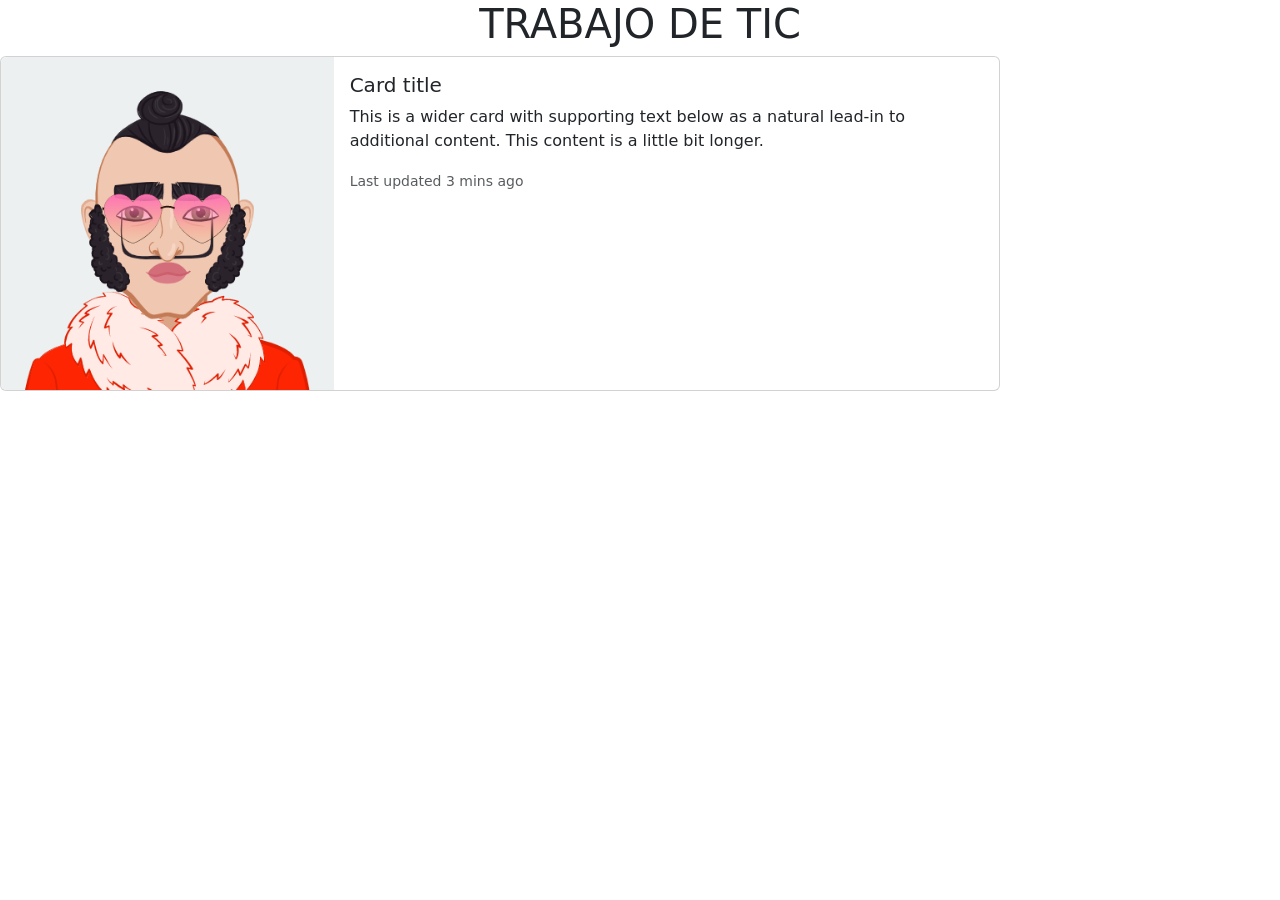
==== index.html @ 36b84c6f "He hecho lo primero Termine de hacer una serie de cosas y puse una tarjeta , titulo y mi avatar" ====
<!doctype html>
<html lang="es">
<head>
  <meta charset="utf-8">
  <meta name="viewport" content="width=device-width, initial-scale=1">
  <title>TITULO</title>
  <link href="https://cdn.jsdelivr.net/npm/bootstrap@5.3.8/dist/css/bootstrap.min.css" rel="stylesheet" integrity="sha384-sRIl4kxILFvY47J16cr9ZwB07vP4J8+LH7qKQnuqkuIAvNWLzeN8tE5YBujZqJLB" crossorigin="anonymous">
  <link rel="stylesheet" href="./css/estilos.css">
</head>
<body class="back">

  <h1 class="title text-center">TRABAJO DE TIC</h1>

  <div class="card mb-3" style="max-width: 1000px;">
    <div class="row g-0">
      <div class="col-md-4">
        <img src="img1/AvatarMaker.png" class="img-fluid rounded-start">
      </div>
      <div class="col-md-8">
        <div class="card-body">
          <h5 class="card-title ">Card title</h5>
          <p class="card-text">This is a wider card with supporting text below as a natural lead-in to additional content. This content is a little bit longer.</p>
          <p class="card-text"><small class="text-body-secondary">Last updated 3 mins ago</small></p>
        </div>
      </div>
    </div>
  </div>


  <script src="https://cdn.jsdelivr.net/npm/bootstrap@5.3.8/dist/js/bootstrap.bundle.min.js" integrity="sha384-FKyoEForCGlyvwx9Hj09JcYn3nv7wiPVlz7YYwJrWVcXK/BmnVDxM+D2scQbITxI" crossorigin="anonymous"></script>
</body>
</html>
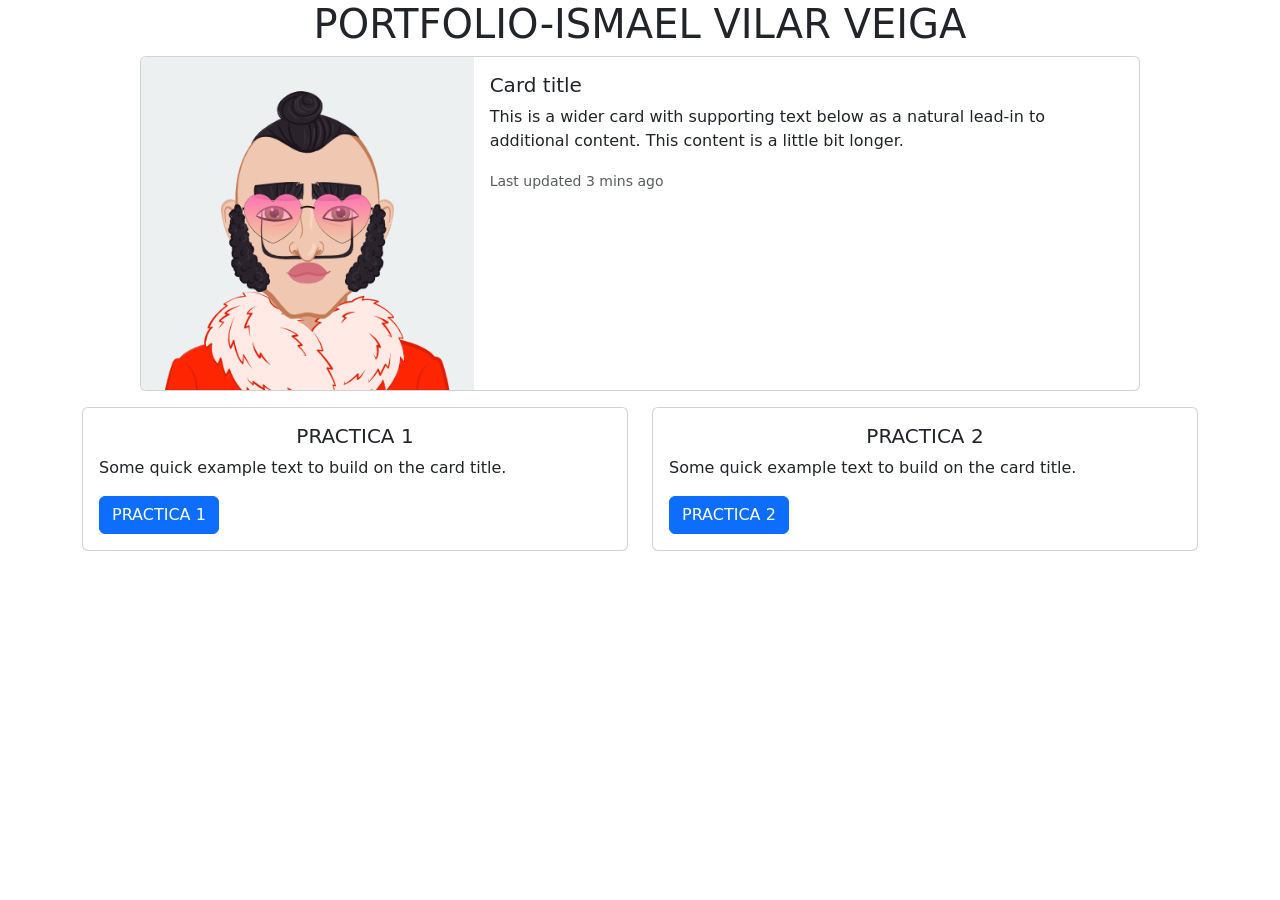
==== commit 7c6eb020: "he hecho unas tarjetas He creado unas tarjetas que van a cada una de mis practicas" ====
--- a/index.html
+++ b/index.html
@@ -1,32 +1,58 @@
-<!doctype html>
-<html lang="es">
-<head>
-  <meta charset="utf-8">
-  <meta name="viewport" content="width=device-width, initial-scale=1">
-  <title>TITULO</title>
-  <link href="https://cdn.jsdelivr.net/npm/bootstrap@5.3.8/dist/css/bootstrap.min.css" rel="stylesheet" integrity="sha384-sRIl4kxILFvY47J16cr9ZwB07vP4J8+LH7qKQnuqkuIAvNWLzeN8tE5YBujZqJLB" crossorigin="anonymous">
-  <link rel="stylesheet" href="./css/estilos.css">
-</head>
-<body class="back">
+  <!doctype html>
+  <html lang="es">
+  <head>
+    <meta charset="utf-8">
+    <meta name="viewport" content="width=device-width, initial-scale=1">
+    <title>TITULO</title>
+    <link href="https://cdn.jsdelivr.net/npm/bootstrap@5.3.8/dist/css/bootstrap.min.css" rel="stylesheet" integrity="sha384-sRIl4kxILFvY47J16cr9ZwB07vP4J8+LH7qKQnuqkuIAvNWLzeN8tE5YBujZqJLB" crossorigin="anonymous">
+    <link rel="stylesheet" href="./css/estilos.css">
+  </head>
+  <body class="back">
 
-  <h1 class="title text-center">TRABAJO DE TIC</h1>
-
-  <div class="card mb-3" style="max-width: 1000px;">
-    <div class="row g-0">
-      <div class="col-md-4">
-        <img src="img1/AvatarMaker.png" class="img-fluid rounded-start">
-      </div>
-      <div class="col-md-8">
-        <div class="card-body">
-          <h5 class="card-title ">Card title</h5>
-          <p class="card-text">This is a wider card with supporting text below as a natural lead-in to additional content. This content is a little bit longer.</p>
-          <p class="card-text"><small class="text-body-secondary">Last updated 3 mins ago</small></p>
+    <h1 class="title text-center">PORTFOLIO-ISMAEL VILAR VEIGA</h1>
+    <div class="d-flex justify-content-center">
+    <div class="card mb-3" style="max-width: 1000px;">
+      <div class="row g-0">
+        <div class="col-md-4">
+          <img src="img1/AvatarMaker.png" class="img-fluid rounded-start">
+        </div>
+        <div class="col-md-8">
+          <div class="card-body">
+            <h5 class="card-title ">Card title</h5>
+            <p class="card-text">This is a wider card with supporting text below as a natural lead-in to additional content. This content is a little bit longer.</p>
+            <p class="card-text"><small class="text-body-secondary">Last updated 3 mins ago</small></p>
+          </div>
+         </div>
         </div>
       </div>
     </div>
-  </div>
 
+    <div class="container">
+      <div class="row">
+    
+        <div class="col-md-6">
+          <div class="card">
+            <div class="card-body">
+              <h5 class="card-title text-center">PRACTICA 1</h5>
+              <p class="card-text">Some quick example text to build on the card title.</p>
+              <a href="file:///Z:/Ejercicio1/index.html" class="btn btn-primary">PRACTICA 1</a>
+            </div>
+          </div>
+        </div>
+    
+        <div class="col-md-6">
+          <div class="card">
+            <div class="card-body">
+              <h5 class="card-title text-center">PRACTICA 2</h5>
+              <p class="card-text">Some quick example text to build on the card title.</p>
+              <a href="file:///Z:/Salidasprofesionales/index.html" class="btn btn-primary">PRACTICA 2</a>
+            </div>
+          </div>
+        </div>
+    
+      </div>
+    </div>
 
-  <script src="https://cdn.jsdelivr.net/npm/bootstrap@5.3.8/dist/js/bootstrap.bundle.min.js" integrity="sha384-FKyoEForCGlyvwx9Hj09JcYn3nv7wiPVlz7YYwJrWVcXK/BmnVDxM+D2scQbITxI" crossorigin="anonymous"></script>
-</body>
-</html>+    <script src="https://cdn.jsdelivr.net/npm/bootstrap@5.3.8/dist/js/bootstrap.bundle.min.js" integrity="sha384-FKyoEForCGlyvwx9Hj09JcYn3nv7wiPVlz7YYwJrWVcXK/BmnVDxM+D2scQbITxI" crossorigin="anonymous"></script>
+  </body>
+  </html>
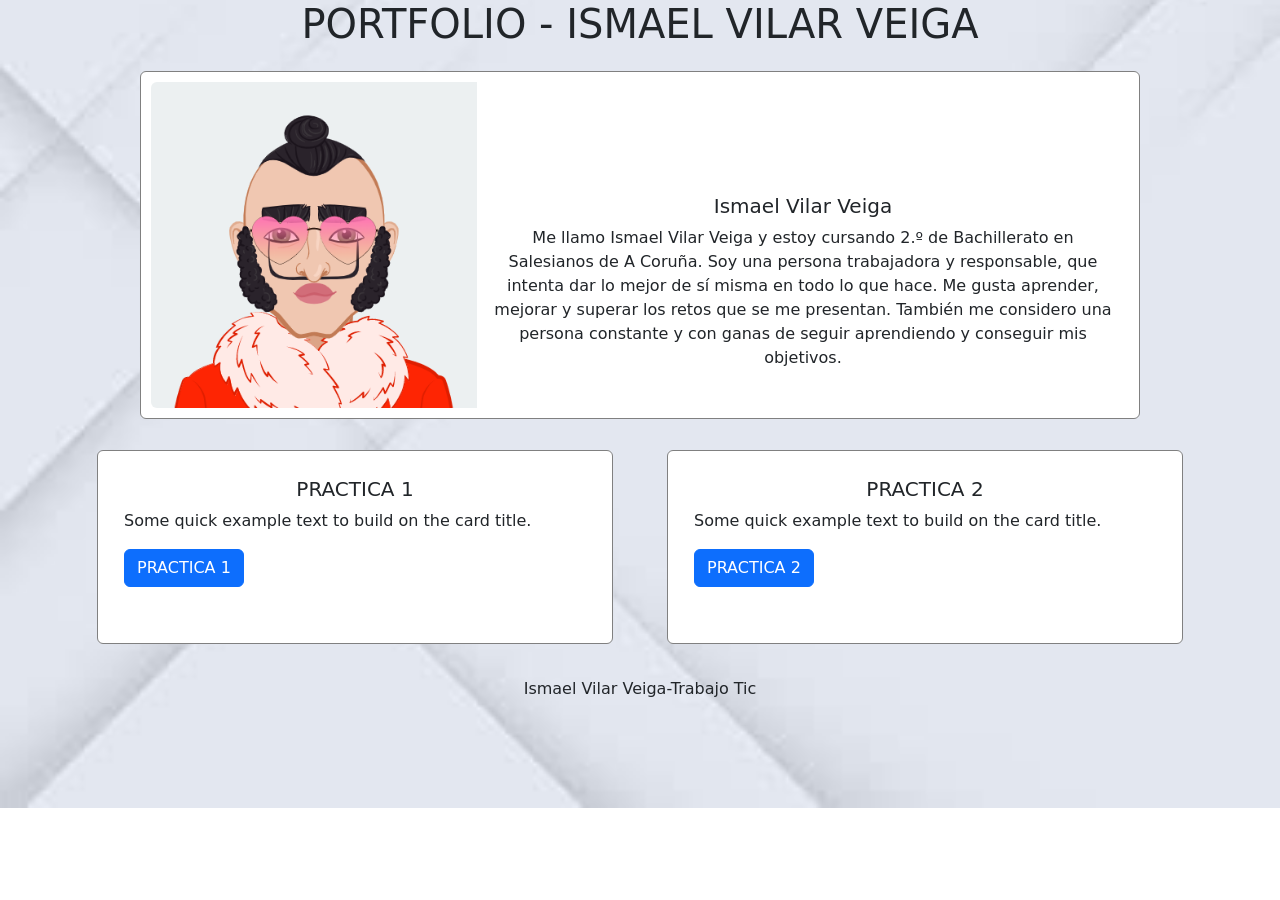
==== commit 84ad4e9d: "hice unos cambios Puse un fondo en el css, y puse un footer y tambien añadi una descrpcion mia" ====
--- a/index.html
+++ b/index.html
@@ -9,7 +9,7 @@
   </head>
   <body class="back">
 
-    <h1 class="title text-center">PORTFOLIO-ISMAEL VILAR VEIGA</h1>
+    <h1 class="title text-center">PORTFOLIO - ISMAEL VILAR VEIGA</h1>
     <div class="d-flex justify-content-center">
     <div class="card mb-3" style="max-width: 1000px;">
       <div class="row g-0">
@@ -18,9 +18,10 @@
         </div>
         <div class="col-md-8">
           <div class="card-body">
-            <h5 class="card-title ">Card title</h5>
-            <p class="card-text">This is a wider card with supporting text below as a natural lead-in to additional content. This content is a little bit longer.</p>
-            <p class="card-text"><small class="text-body-secondary">Last updated 3 mins ago</small></p>
+            <br></br>
+            <br></br>
+            <h5 class="card-title text-center">Ismael Vilar Veiga</h5>
+            <p class="card-text text-center">Me llamo Ismael Vilar Veiga y estoy cursando 2.º de Bachillerato en Salesianos de A Coruña. Soy una persona trabajadora y responsable, que intenta dar lo mejor de sí misma en todo lo que hace. Me gusta aprender, mejorar y superar los retos que se me presentan. También me considero una persona constante y con ganas de seguir aprendiendo y conseguir mis objetivos.</p>
           </div>
          </div>
         </div>
@@ -53,6 +54,12 @@
       </div>
     </div>
 
+    <br></br>
+
+    <footer class="text-center">
+      Ismael Vilar Veiga-Trabajo Tic
+    </footer>
+
     <script src="https://cdn.jsdelivr.net/npm/bootstrap@5.3.8/dist/js/bootstrap.bundle.min.js" integrity="sha384-FKyoEForCGlyvwx9Hj09JcYn3nv7wiPVlz7YYwJrWVcXK/BmnVDxM+D2scQbITxI" crossorigin="anonymous"></script>
   </body>
   </html>
--- a/css/estilos.css
+++ b/css/estilos.css
@@ -0,0 +1,145 @@
+body {
+    background-image: url("../img1/fondo1.jpg");
+    background-size: cover;
+    background-position: center;
+    background-repeat: no-repeat;
+  }
+  .card-img-top {
+      width: 100%;
+      height: 280px;
+      object-fit: cover;
+  }
+  .conclusion {
+    border: 2px solid rgb(207, 226, 255) !important;
+  }
+  .btn.vinicius.fs-5 { 
+      background-color: rgb(255, 255, 255) ;
+      border: none ;
+      color: rgb(0, 0, 0) ;
+      box-shadow: none ;
+  }
+  .quesiquesitoquesi {
+    background-color: transparent;
+    color: rgb(0, 0, 0);
+    text-align: center;
+    padding: 10px;
+  }
+  .carousel-item img {
+    width: 100%;
+    height: 400px;
+    object-fit: cover;
+    transition: opacity 4s ease-in-out;
+  }
+  .card {
+      margin: 15px;
+      padding: 10px;
+      border: 1px solid gray;
+  }
+  .body {
+      font-family: Arial, sans-serif;
+      color: rgb(0, 0, 0);
+  }
+  
+  .h1, h2, h3 {
+      color: rgb(0, 0, 0);
+  }
+  
+  .a {
+      text-decoration: none;
+  }
+  
+  
+  * {
+      box-sizing: border-box;
+  }
+  
+  body {
+      margin: 0;
+      overflow-x: hidden;
+  }
+  
+  img {
+      max-width: 100%;
+      height: auto;
+  }
+  
+  
+  h1 {
+      font-size: 2.5rem;
+      text-align: center;
+  }
+  
+  
+  .card {
+      height: 100%;
+  }
+  
+  .card-img-top {
+      width: 100%;
+      height: 280px;
+      object-fit: cover;
+  }
+  
+  
+  .table-responsive {
+      width: 100%;
+      overflow-x: auto;
+  }
+  
+  
+  .carousel-item img {
+      width: 100%;
+      height: 400px;
+      object-fit: cover;
+  }
+  
+  
+  .navbar {
+      width: 100%;
+  }
+  
+  
+  a:focus-visible,
+  button:focus-visible {
+      outline: 3px solid orange;
+      outline-offset: 3px;
+  }
+  
+  
+  @media (max-width: 768px) {
+      h1 {
+          font-size: 2rem;
+      }
+  
+      .carousel-item img {
+          height: 300px;
+      }
+  
+      .container {
+          padding-left: 15px;
+          padding-right: 15px;
+      }
+  }
+  
+  
+  @media (max-width: 576px) {
+      h1 {
+          font-size: 1.6rem;
+      }
+  
+      h2 {
+          font-size: 1.3rem;
+      }
+  
+      .carousel-item img {
+          height: 220px;
+      }
+  
+      .card-img-top {
+          height: 220px;
+      }
+  
+      p {
+          font-size: 0.95rem;
+      }
+  }
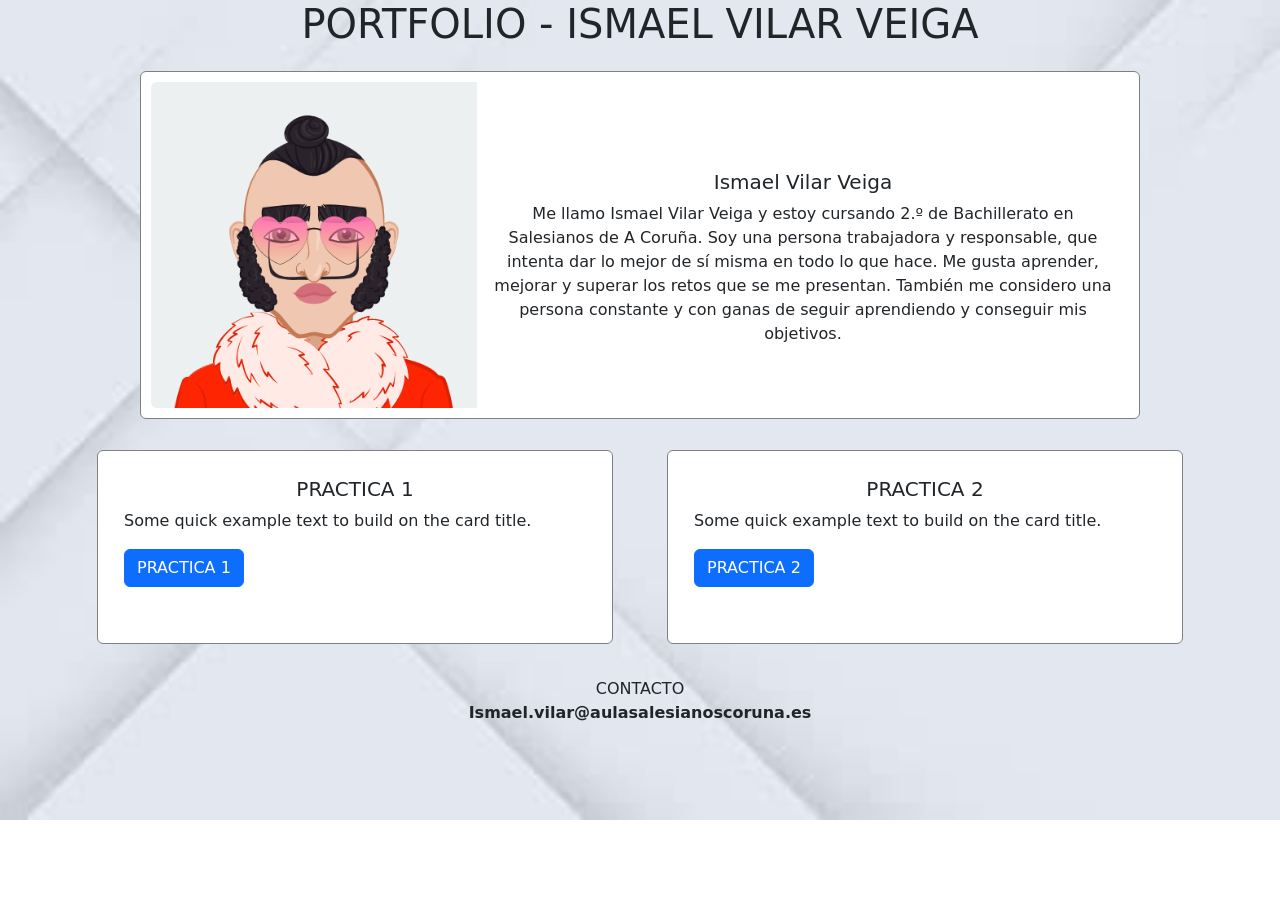
==== commit 5a613162: "Hice otras ideas Puse un titulo, cree un nuevo footer,..." ====
--- a/index.html
+++ b/index.html
@@ -3,7 +3,7 @@
   <head>
     <meta charset="utf-8">
     <meta name="viewport" content="width=device-width, initial-scale=1">
-    <title>TITULO</title>
+    <title>MIS PRÁCTICAS</title>
     <link href="https://cdn.jsdelivr.net/npm/bootstrap@5.3.8/dist/css/bootstrap.min.css" rel="stylesheet" integrity="sha384-sRIl4kxILFvY47J16cr9ZwB07vP4J8+LH7qKQnuqkuIAvNWLzeN8tE5YBujZqJLB" crossorigin="anonymous">
     <link rel="stylesheet" href="./css/estilos.css">
   </head>
@@ -18,8 +18,9 @@
         </div>
         <div class="col-md-8">
           <div class="card-body">
-            <br></br>
-            <br></br>
+            <br>
+            <br>
+            <br>
             <h5 class="card-title text-center">Ismael Vilar Veiga</h5>
             <p class="card-text text-center">Me llamo Ismael Vilar Veiga y estoy cursando 2.º de Bachillerato en Salesianos de A Coruña. Soy una persona trabajadora y responsable, que intenta dar lo mejor de sí misma en todo lo que hace. Me gusta aprender, mejorar y superar los retos que se me presentan. También me considero una persona constante y con ganas de seguir aprendiendo y conseguir mis objetivos.</p>
           </div>
@@ -57,7 +58,7 @@
     <br></br>
 
     <footer class="text-center">
-      Ismael Vilar Veiga-Trabajo Tic
+      CONTACTO<br><strong>Ismael.vilar@aulasalesianoscoruna.es</strong>
     </footer>
 
     <script src="https://cdn.jsdelivr.net/npm/bootstrap@5.3.8/dist/js/bootstrap.bundle.min.js" integrity="sha384-FKyoEForCGlyvwx9Hj09JcYn3nv7wiPVlz7YYwJrWVcXK/BmnVDxM+D2scQbITxI" crossorigin="anonymous"></script>
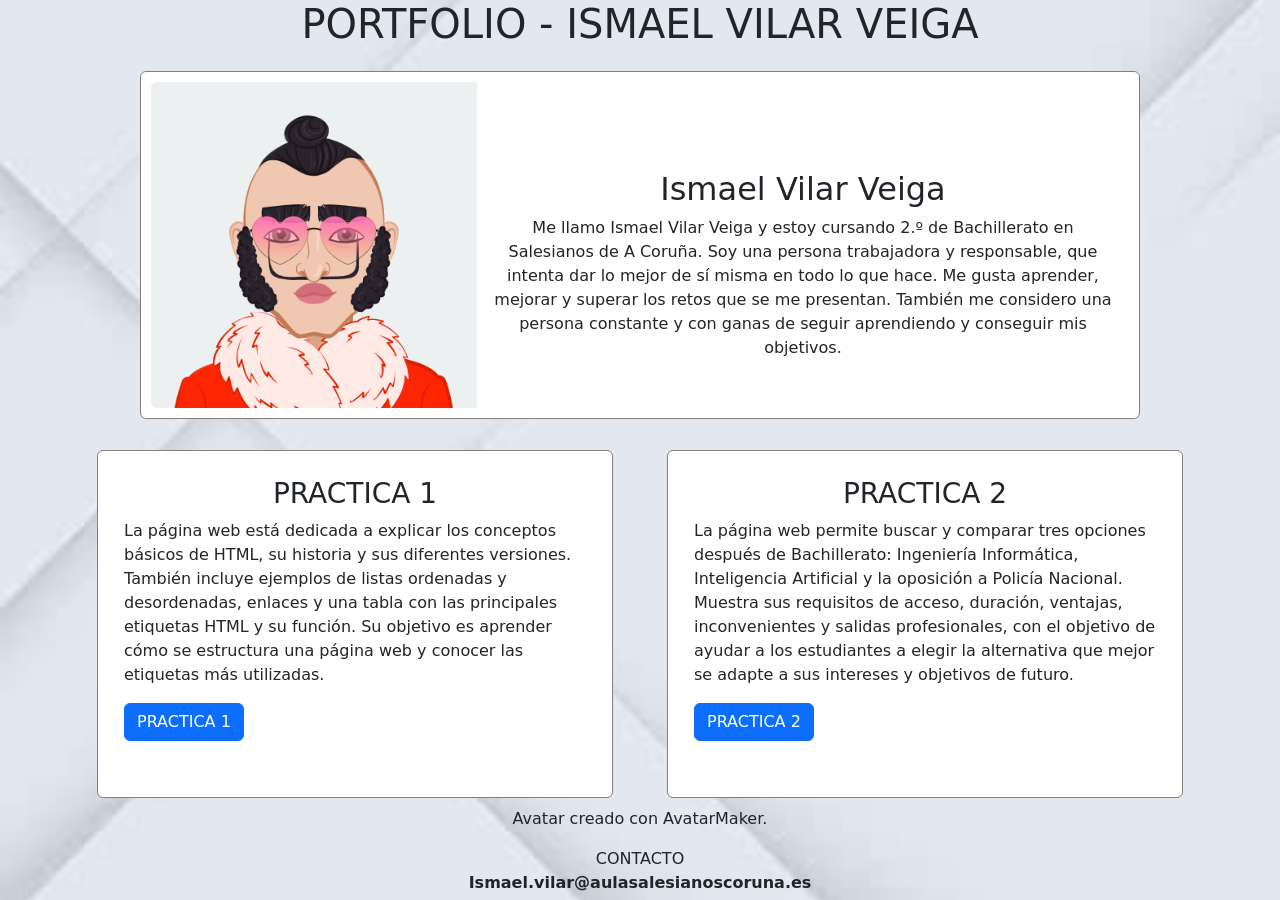
==== commit f0f0cd28: "ultimos cambios hice una serie de cambios para corregir los  errores" ====
--- a/index.html
+++ b/index.html
@@ -1,66 +1,78 @@
-  <!doctype html>
-  <html lang="es">
-  <head>
+  
+<!doctype html>
+<html lang="es">
+<head>
     <meta charset="utf-8">
     <meta name="viewport" content="width=device-width, initial-scale=1">
     <title>MIS PRÁCTICAS</title>
     <link href="https://cdn.jsdelivr.net/npm/bootstrap@5.3.8/dist/css/bootstrap.min.css" rel="stylesheet" integrity="sha384-sRIl4kxILFvY47J16cr9ZwB07vP4J8+LH7qKQnuqkuIAvNWLzeN8tE5YBujZqJLB" crossorigin="anonymous">
     <link rel="stylesheet" href="./css/estilos.css">
-  </head>
-  <body class="back">
+</head>
+
+<body class="back">
 
     <h1 class="title text-center">PORTFOLIO - ISMAEL VILAR VEIGA</h1>
+
     <div class="d-flex justify-content-center">
-    <div class="card mb-3" style="max-width: 1000px;">
-      <div class="row g-0">
-        <div class="col-md-4">
-          <img src="img1/AvatarMaker.png" class="img-fluid rounded-start">
+        <div class="card mb-3" style="max-width: 1000px;">
+            <div class="row g-0">
+
+                <div class="col-md-4">
+                    <img src="img1/AvatarMaker.png" class="img-fluid rounded-start" alt="Avatar personalizado de Ismael Vilar Veiga">
+                </div>
+
+                <div class="col-md-8">
+                    <div class="card-body">
+                        <br>
+                        <br>
+                        <br>
+                        <h2 class="card-title text-center">Ismael Vilar Veiga</h2>
+                        <p class="card-text text-center">Me llamo Ismael Vilar Veiga y estoy cursando 2.º de Bachillerato en Salesianos de A Coruña. Soy una persona trabajadora y responsable, que intenta dar lo mejor de sí misma en todo lo que hace. Me gusta aprender, mejorar y superar los retos que se me presentan. También me considero una persona constante y con ganas de seguir aprendiendo y conseguir mis objetivos.</p>
+                    </div>
+                </div>
+
+            </div>
         </div>
-        <div class="col-md-8">
-          <div class="card-body">
-            <br>
-            <br>
-            <br>
-            <h5 class="card-title text-center">Ismael Vilar Veiga</h5>
-            <p class="card-text text-center">Me llamo Ismael Vilar Veiga y estoy cursando 2.º de Bachillerato en Salesianos de A Coruña. Soy una persona trabajadora y responsable, que intenta dar lo mejor de sí misma en todo lo que hace. Me gusta aprender, mejorar y superar los retos que se me presentan. También me considero una persona constante y con ganas de seguir aprendiendo y conseguir mis objetivos.</p>
-          </div>
-         </div>
-        </div>
-      </div>
     </div>
 
     <div class="container">
-      <div class="row">
-    
-        <div class="col-md-6">
-          <div class="card">
-            <div class="card-body">
-              <h5 class="card-title text-center">PRACTICA 1</h5>
-              <p class="card-text">Some quick example text to build on the card title.</p>
-              <a href="file:///Z:/Ejercicio1/index.html" class="btn btn-primary">PRACTICA 1</a>
+        <div class="row">
+
+            <div class="col-md-6">
+                <div class="card">
+                    <div class="card-body">
+                        <h3 class="card-title text-center">PRACTICA 1</h3>
+                        <p class="card-text">La página web está dedicada a explicar los conceptos básicos de HTML, su historia y sus diferentes versiones. También incluye ejemplos de listas ordenadas y desordenadas, enlaces y una tabla con las principales etiquetas HTML y su función. Su objetivo es aprender cómo se estructura una página web y conocer las etiquetas más utilizadas.</p>
+                        <a href="./Ejercicio1/index.html" class="btn btn-primary">PRACTICA 1</a>
+                    </div>
+                </div>
             </div>
-          </div>
+
+            <div class="col-md-6">
+                <div class="card">
+                    <div class="card-body">
+                        <h3 class="card-title text-center">PRACTICA 2</h3>
+                        <p class="card-text">La página web permite buscar y comparar tres opciones después de Bachillerato: Ingeniería Informática, Inteligencia Artificial y la oposición a Policía Nacional. Muestra sus requisitos de acceso, duración, ventajas, inconvenientes y salidas profesionales, con el objetivo de ayudar a los estudiantes a elegir la alternativa que mejor se adapte a sus intereses y objetivos de futuro.</p>
+                        <a href="./Salidasprofesionales/index.html" class="btn btn-primary">PRACTICA 2</a>
+                    </div>
+                </div>
+            </div>
+
         </div>
-    
-        <div class="col-md-6">
-          <div class="card">
-            <div class="card-body">
-              <h5 class="card-title text-center">PRACTICA 2</h5>
-              <p class="card-text">Some quick example text to build on the card title.</p>
-              <a href="file:///Z:/Salidasprofesionales/index.html" class="btn btn-primary">PRACTICA 2</a>
-            </div>
-          </div>
-        </div>
-    
-      </div>
     </div>
 
-    <br></br>
+    <br>
+
+    <p class="text-center">
+        Avatar creado con AvatarMaker.
+    </p>
 
     <footer class="text-center">
-      CONTACTO<br><strong>Ismael.vilar@aulasalesianoscoruna.es</strong>
+        CONTACTO<br>
+        <strong>Ismael.vilar@aulasalesianoscoruna.es</strong>
     </footer>
 
     <script src="https://cdn.jsdelivr.net/npm/bootstrap@5.3.8/dist/js/bootstrap.bundle.min.js" integrity="sha384-FKyoEForCGlyvwx9Hj09JcYn3nv7wiPVlz7YYwJrWVcXK/BmnVDxM+D2scQbITxI" crossorigin="anonymous"></script>
-  </body>
-  </html>+
+</body>
+</html>
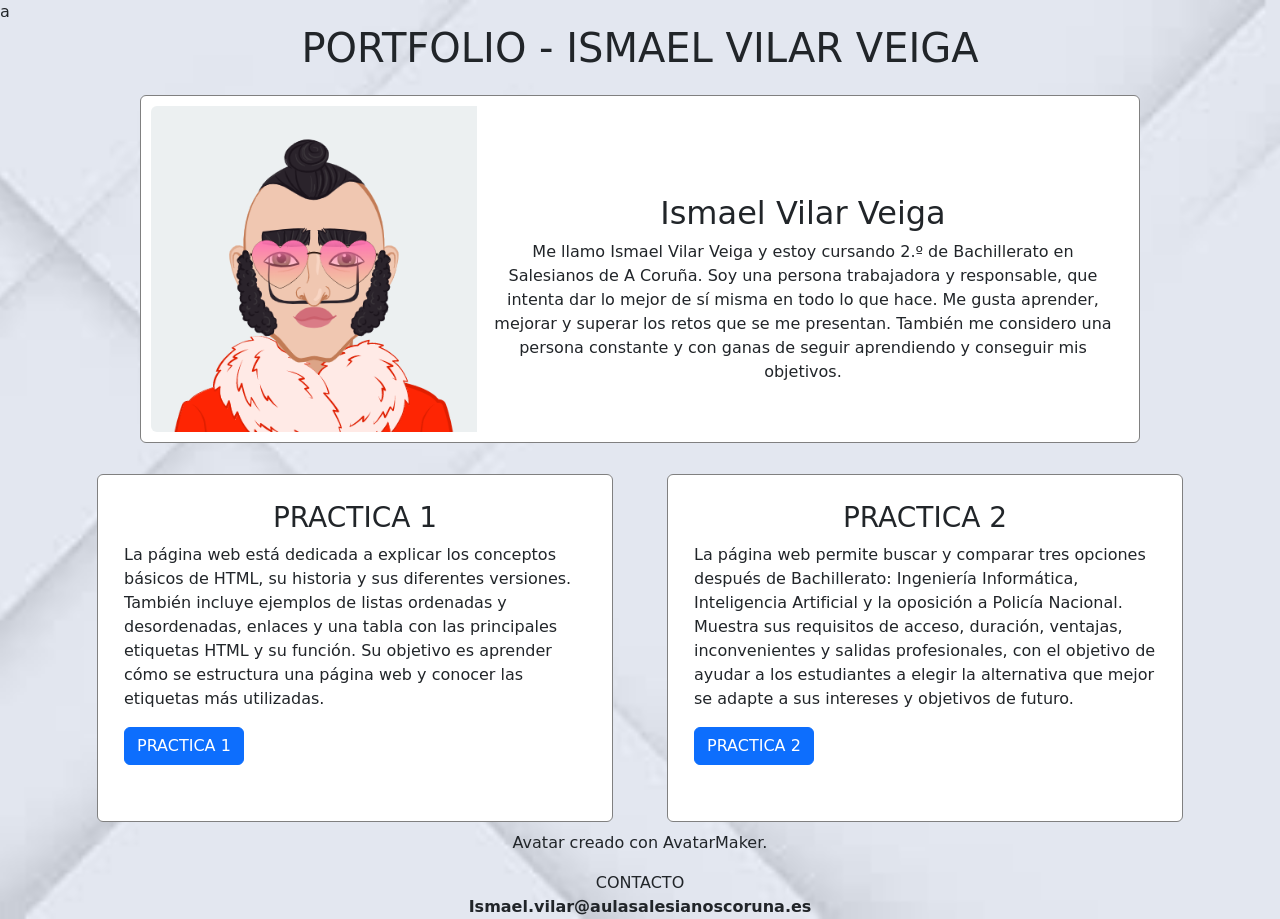
==== commit d9bea94a: "." ====
--- a/index.html
+++ b/index.html
@@ -7,7 +7,7 @@
     <title>MIS PRÁCTICAS</title>
     <link href="https://cdn.jsdelivr.net/npm/bootstrap@5.3.8/dist/css/bootstrap.min.css" rel="stylesheet" integrity="sha384-sRIl4kxILFvY47J16cr9ZwB07vP4J8+LH7qKQnuqkuIAvNWLzeN8tE5YBujZqJLB" crossorigin="anonymous">
     <link rel="stylesheet" href="./css/estilos.css">
-</head>
+</head>a
 
 <body class="back">
 
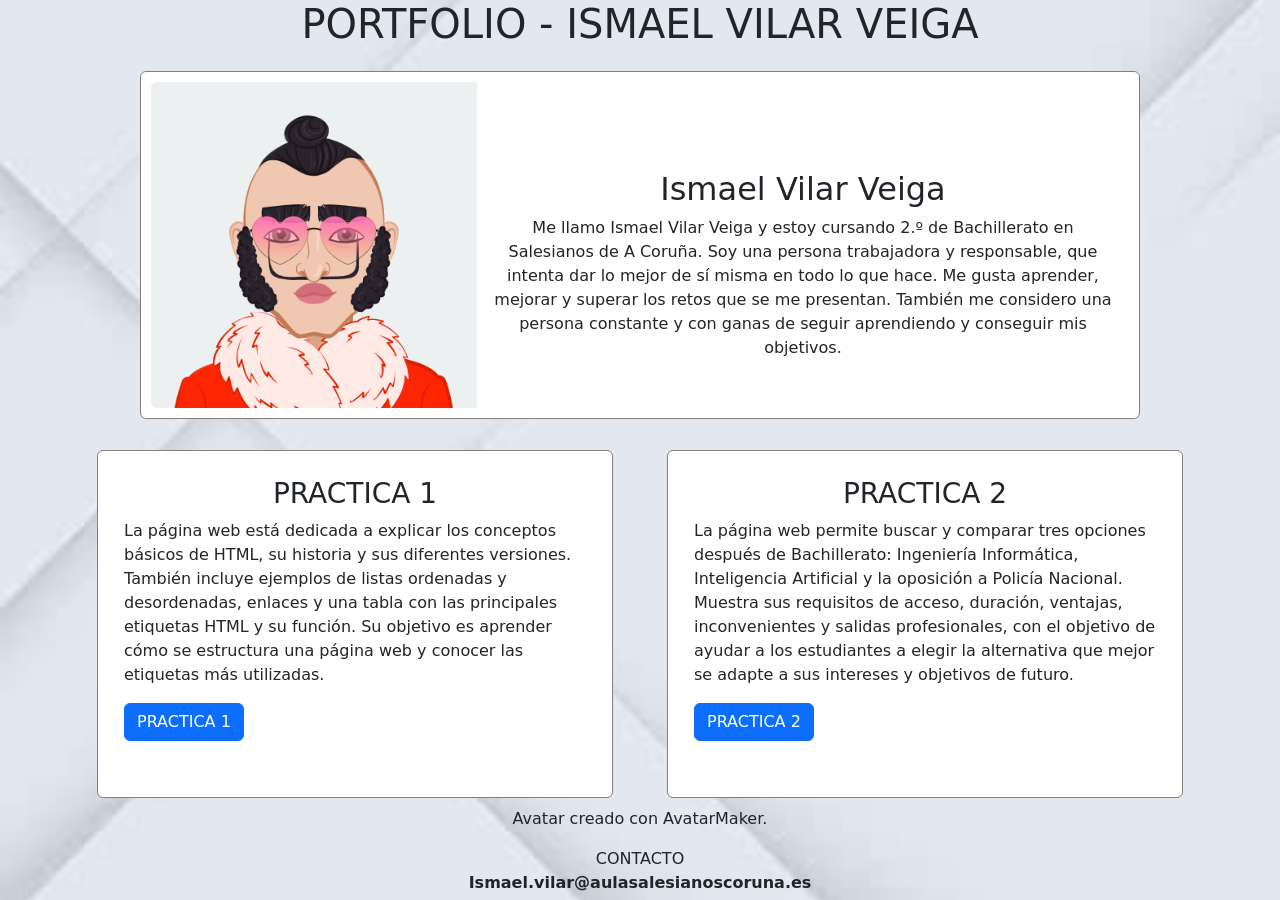
==== commit 4da6364d: "." ====
--- a/index.html
+++ b/index.html
@@ -7,7 +7,7 @@
     <title>MIS PRÁCTICAS</title>
     <link href="https://cdn.jsdelivr.net/npm/bootstrap@5.3.8/dist/css/bootstrap.min.css" rel="stylesheet" integrity="sha384-sRIl4kxILFvY47J16cr9ZwB07vP4J8+LH7qKQnuqkuIAvNWLzeN8tE5YBujZqJLB" crossorigin="anonymous">
     <link rel="stylesheet" href="./css/estilos.css">
-</head>a
+</head>
 
 <body class="back">
 
